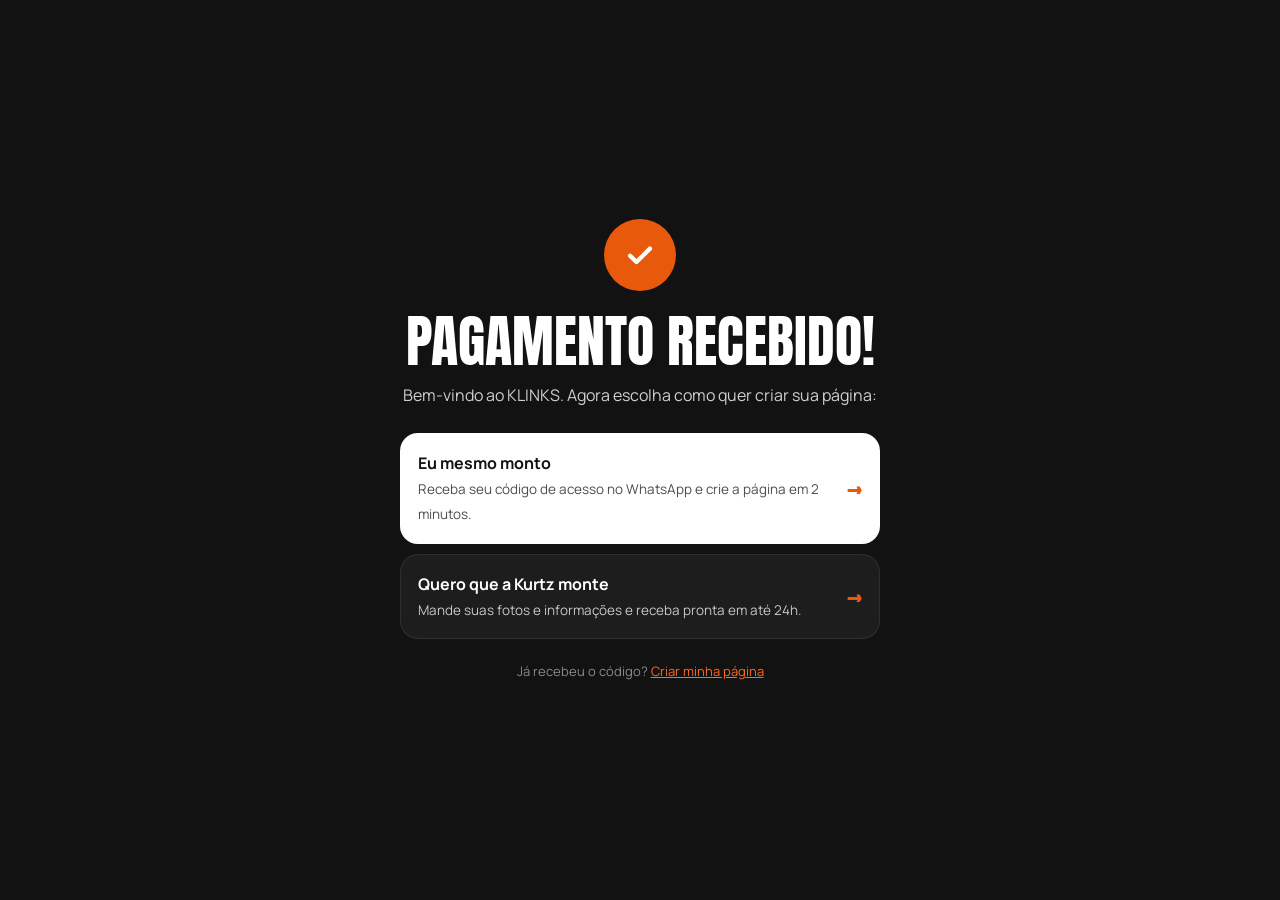
==== obrigado.html @ 3c6f1ab5 "Add files via upload" ====
<!doctype html>
<html lang="pt-BR"><head><meta charset="utf-8"><meta name="viewport" content="width=device-width,initial-scale=1">
<title>KLINKS · Pagamento recebido</title><meta name="robots" content="noindex">
<link rel="icon" type="image/png" sizes="32x32" href="/icon-32.png">
<link href="https://fonts.googleapis.com/css2?family=Anton&family=Manrope:wght@500;700;800&display=swap" rel="stylesheet">
<style>
*{box-sizing:border-box}body{margin:0;min-height:100vh;display:grid;place-items:center;background:#121212;color:#fff;font:16px/1.55 Manrope,system-ui,sans-serif;padding:24px}
a{color:#ff6a1f}a:hover{color:#fff}
.c{width:100%;max-width:480px;text-align:center}
.ok{width:72px;height:72px;border-radius:50%;background:#e8590c;display:grid;place-items:center;margin:0 auto 22px}
h1{font:400 clamp(38px,9vw,56px)/1 Anton,Impact,sans-serif;text-transform:uppercase;margin:0}
p{color:#cfcfcf;margin:14px 0 26px;text-wrap:pretty}
.opts{display:flex;flex-direction:column;gap:10px}
.o{display:flex;align-items:center;gap:14px;text-align:left;background:#1d1d1d;border-radius:18px;padding:18px;text-decoration:none;color:#fff;box-shadow:inset 0 0 0 1px #ffffff14;transition:box-shadow .15s}
.o:hover{color:#fff;box-shadow:inset 0 0 0 2px #e8590c}.o.hi{background:#fff;color:#121212}.o.hi:hover{color:#121212}
.o b{display:block;font-size:16px}.o span{font-size:13.5px;opacity:.75}
.o i{margin-left:auto;font-style:normal;font:400 22px Anton;color:#e8590c}
small{display:block;margin-top:22px;color:#8a8a8a;font-size:13px}
</style></head><body>
<div class="c">
<div class="ok"><svg width="34" height="34" viewBox="0 0 24 24" fill="none" stroke="#fff" stroke-width="3" stroke-linecap="round" stroke-linejoin="round"><path d="M5 12.5l4.5 4.5L19 7.5"></path></svg></div>
<h1>Pagamento recebido!</h1>
<p id="sub">Bem-vindo ao KLINKS. Agora escolha como quer criar sua página:</p>
<div class="opts">
<a class="o hi" id="self" href="#" target="_blank" rel="noopener"><div><b>Eu mesmo monto</b><span>Receba seu código de acesso no WhatsApp e crie a página em 2 minutos.</span></div><i>→</i></a>
<a class="o" id="kurtz" href="#" target="_blank" rel="noopener"><div><b>Quero que a Kurtz monte</b><span>Mande suas fotos e informações e receba pronta em até 24h.</span></div><i>→</i></a>
</div>
<small>Já recebeu o código? <a href="/cadastro">Criar minha página</a></small>
</div>
<script src="supabase-config.js"></script>
<script>
var q = new URLSearchParams(location.search), plano = (q.get('plano') || '').toLowerCase();
var N = { mensal: 'Mensal', trimestral: 'Trimestral', anual: 'Anual' }[plano];
var WA = String(window.KLINKS_SALES_WHATSAPP || '').replace(/\D/g, '');
var w = function (t) { return 'https://wa.me/' + WA + '?text=' + encodeURIComponent(t); };
if (N) document.getElementById('sub').textContent = 'Plano ' + N + ' ativado. Agora escolha como quer criar sua página:';
var base = 'Oi! Acabei de assinar o KLINKS' + (N ? ' (plano ' + N + ')' : '') + '.';
document.getElementById('self').href = w(base + ' Pode me mandar meu código de acesso? Nome do restaurante: ');
document.getElementById('kurtz').href = w(base + ' Quero que a Kurtz monte minha página. Nome do restaurante: ');
</script>
</body></html>
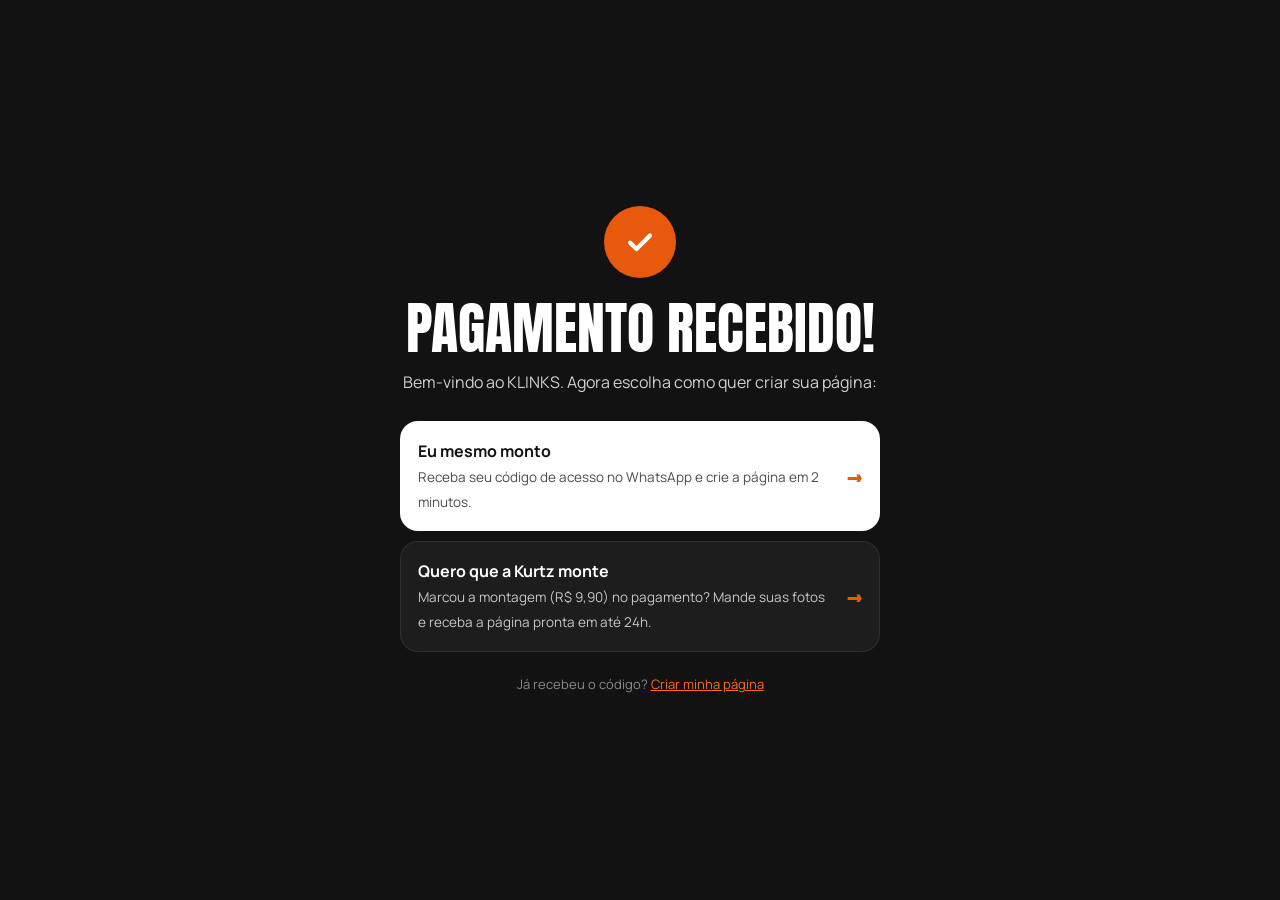
==== commit 88573098: "Add files via upload" ====
--- a/obrigado.html
+++ b/obrigado.html
@@ -23,7 +23,7 @@
 <p id="sub">Bem-vindo ao KLINKS. Agora escolha como quer criar sua página:</p>
 <div class="opts">
 <a class="o hi" id="self" href="#" target="_blank" rel="noopener"><div><b>Eu mesmo monto</b><span>Receba seu código de acesso no WhatsApp e crie a página em 2 minutos.</span></div><i>→</i></a>
-<a class="o" id="kurtz" href="#" target="_blank" rel="noopener"><div><b>Quero que a Kurtz monte</b><span>Mande suas fotos e informações e receba pronta em até 24h.</span></div><i>→</i></a>
+<a class="o" id="kurtz" href="#" target="_blank" rel="noopener"><div><b>Quero que a Kurtz monte</b><span>Marcou a montagem (R$ 9,90) no pagamento? Mande suas fotos e receba a página pronta em até 24h.</span></div><i>→</i></a>
 </div>
 <small>Já recebeu o código? <a href="/cadastro">Criar minha página</a></small>
 </div>
@@ -36,6 +36,7 @@
 if (N) document.getElementById('sub').textContent = 'Plano ' + N + ' ativado. Agora escolha como quer criar sua página:';
 var base = 'Oi! Acabei de assinar o KLINKS' + (N ? ' (plano ' + N + ')' : '') + '.';
 document.getElementById('self').href = w(base + ' Pode me mandar meu código de acesso? Nome do restaurante: ');
-document.getElementById('kurtz').href = w(base + ' Quero que a Kurtz monte minha página. Nome do restaurante: ');
+document.getElementById('kurtz').href = w(base + ' Marquei a montagem Kurtz (R$ 9,90) no pagamento. E-mail usado na compra: ___ · Nome do restaurante: ___');
+document.getElementById('self').href = w(base + ' Pode me mandar meu código de acesso? E-mail usado na compra: ___ · Nome do restaurante: ___');
 </script>
 </body></html>
